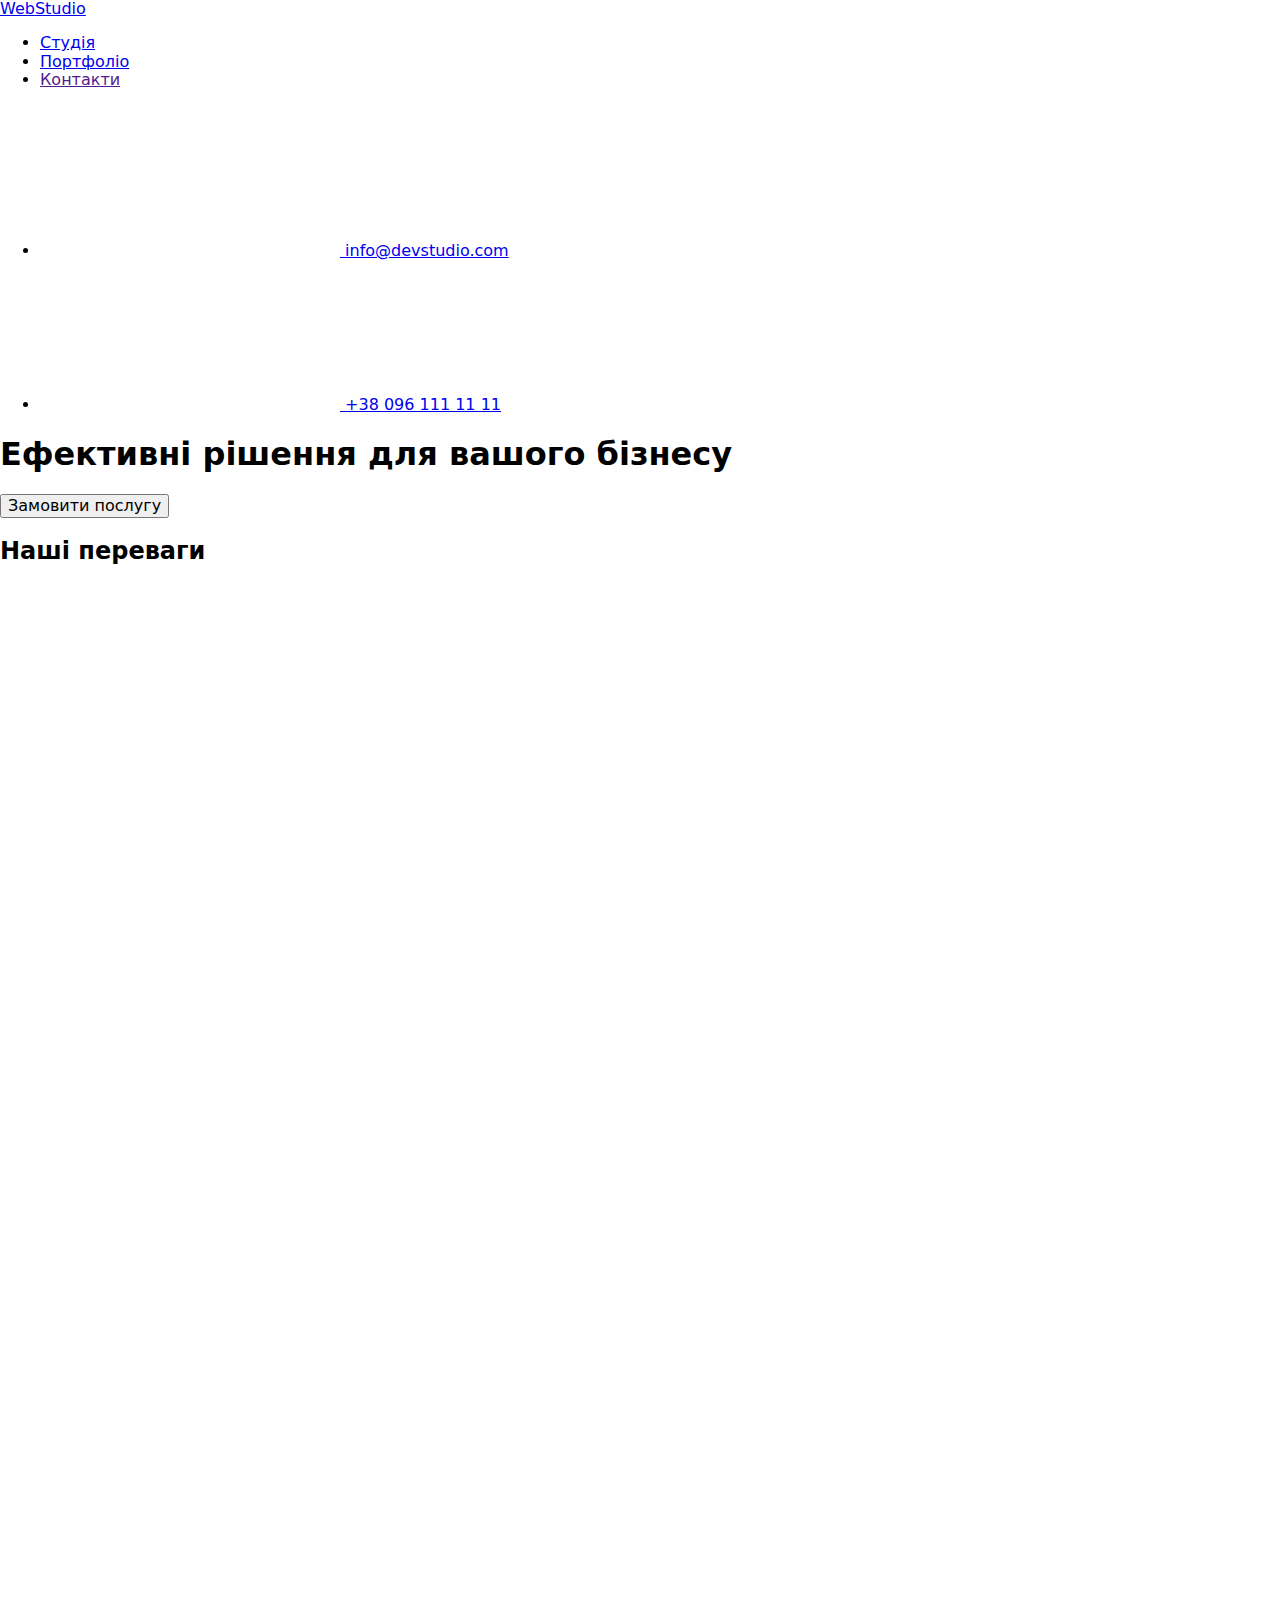
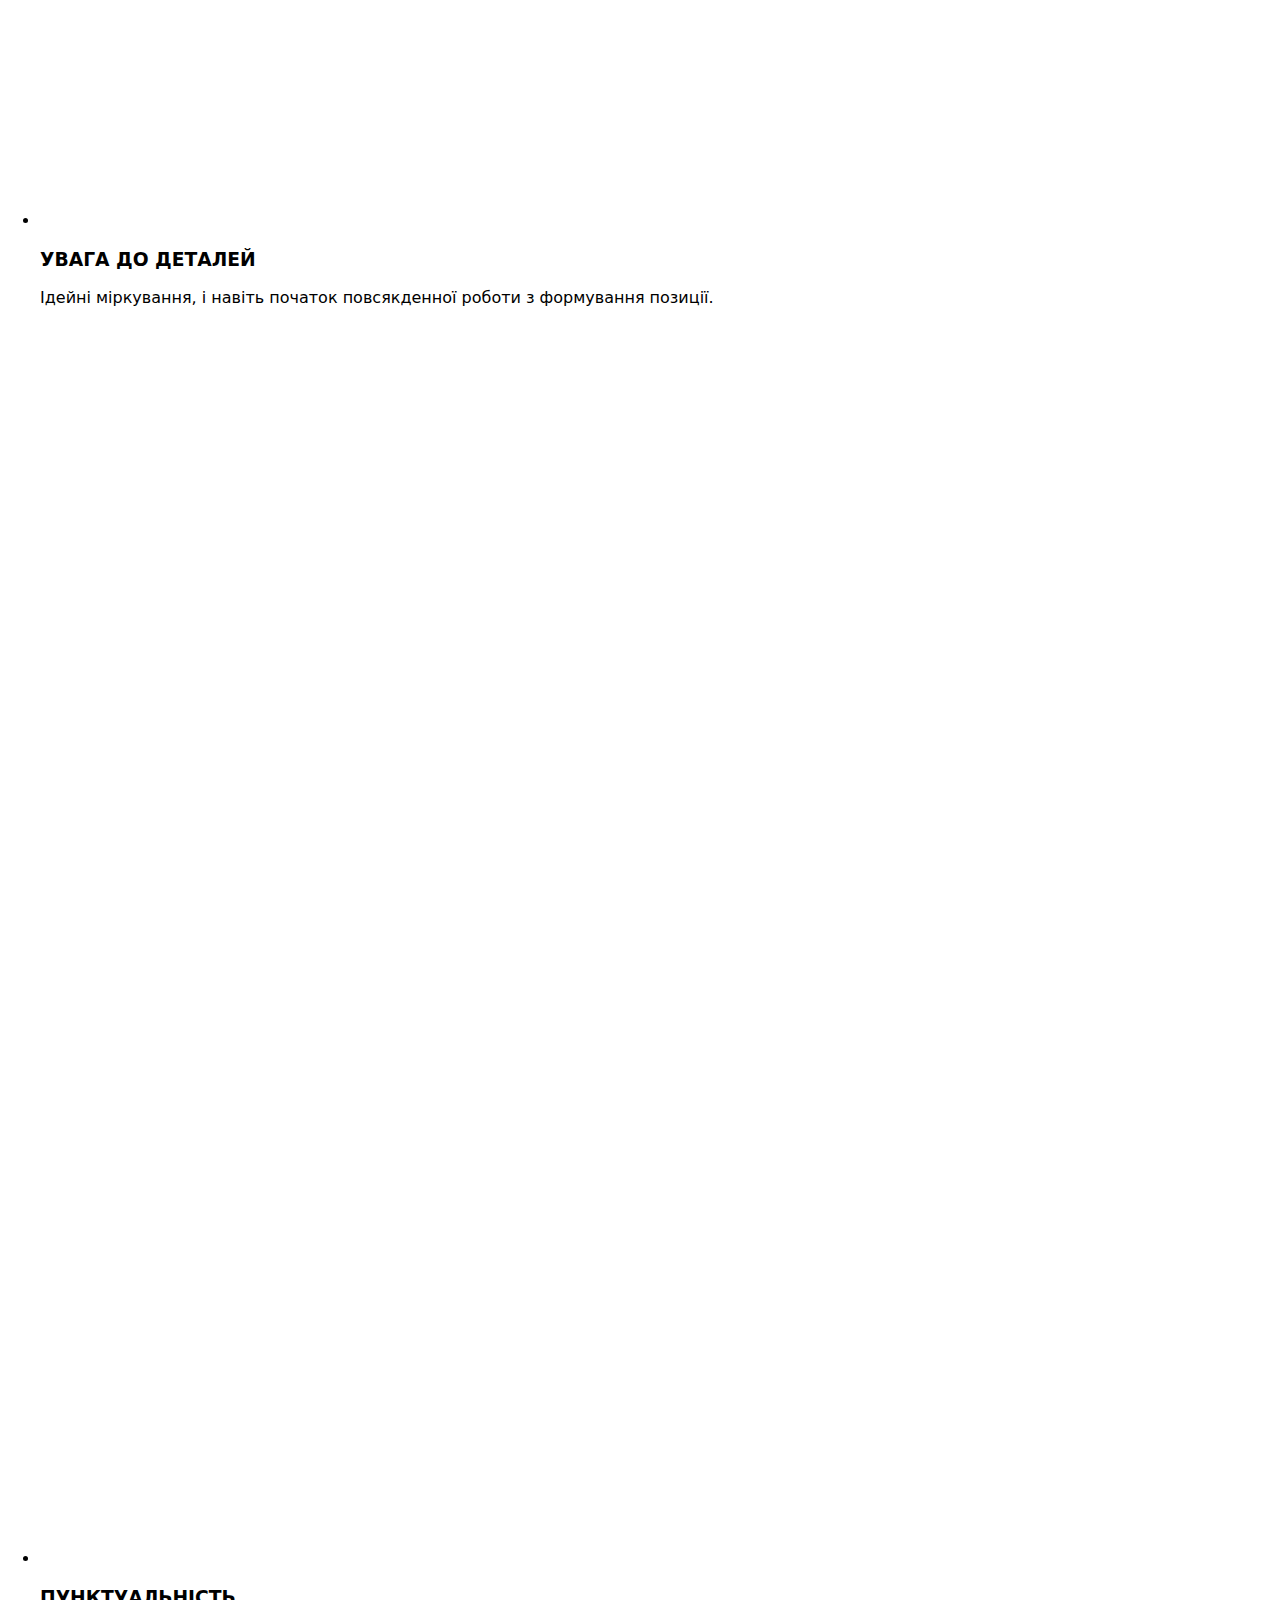
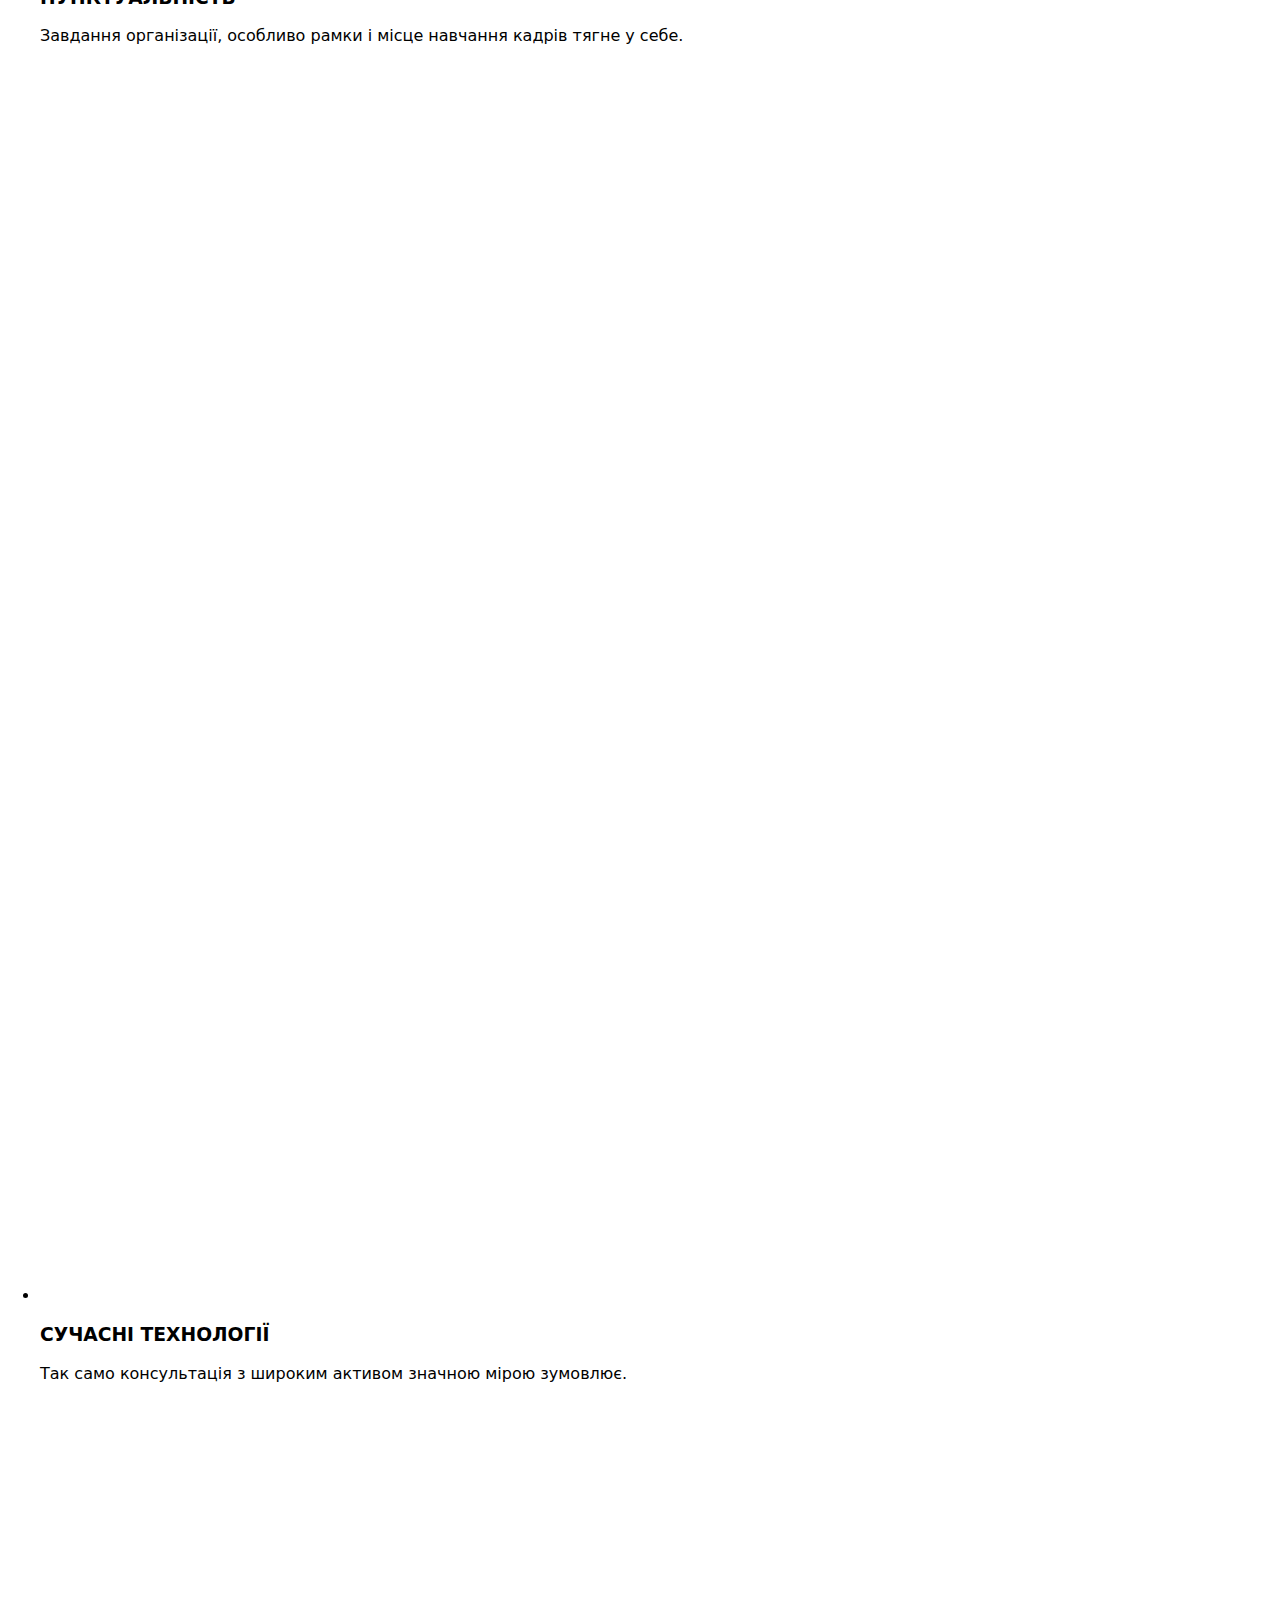
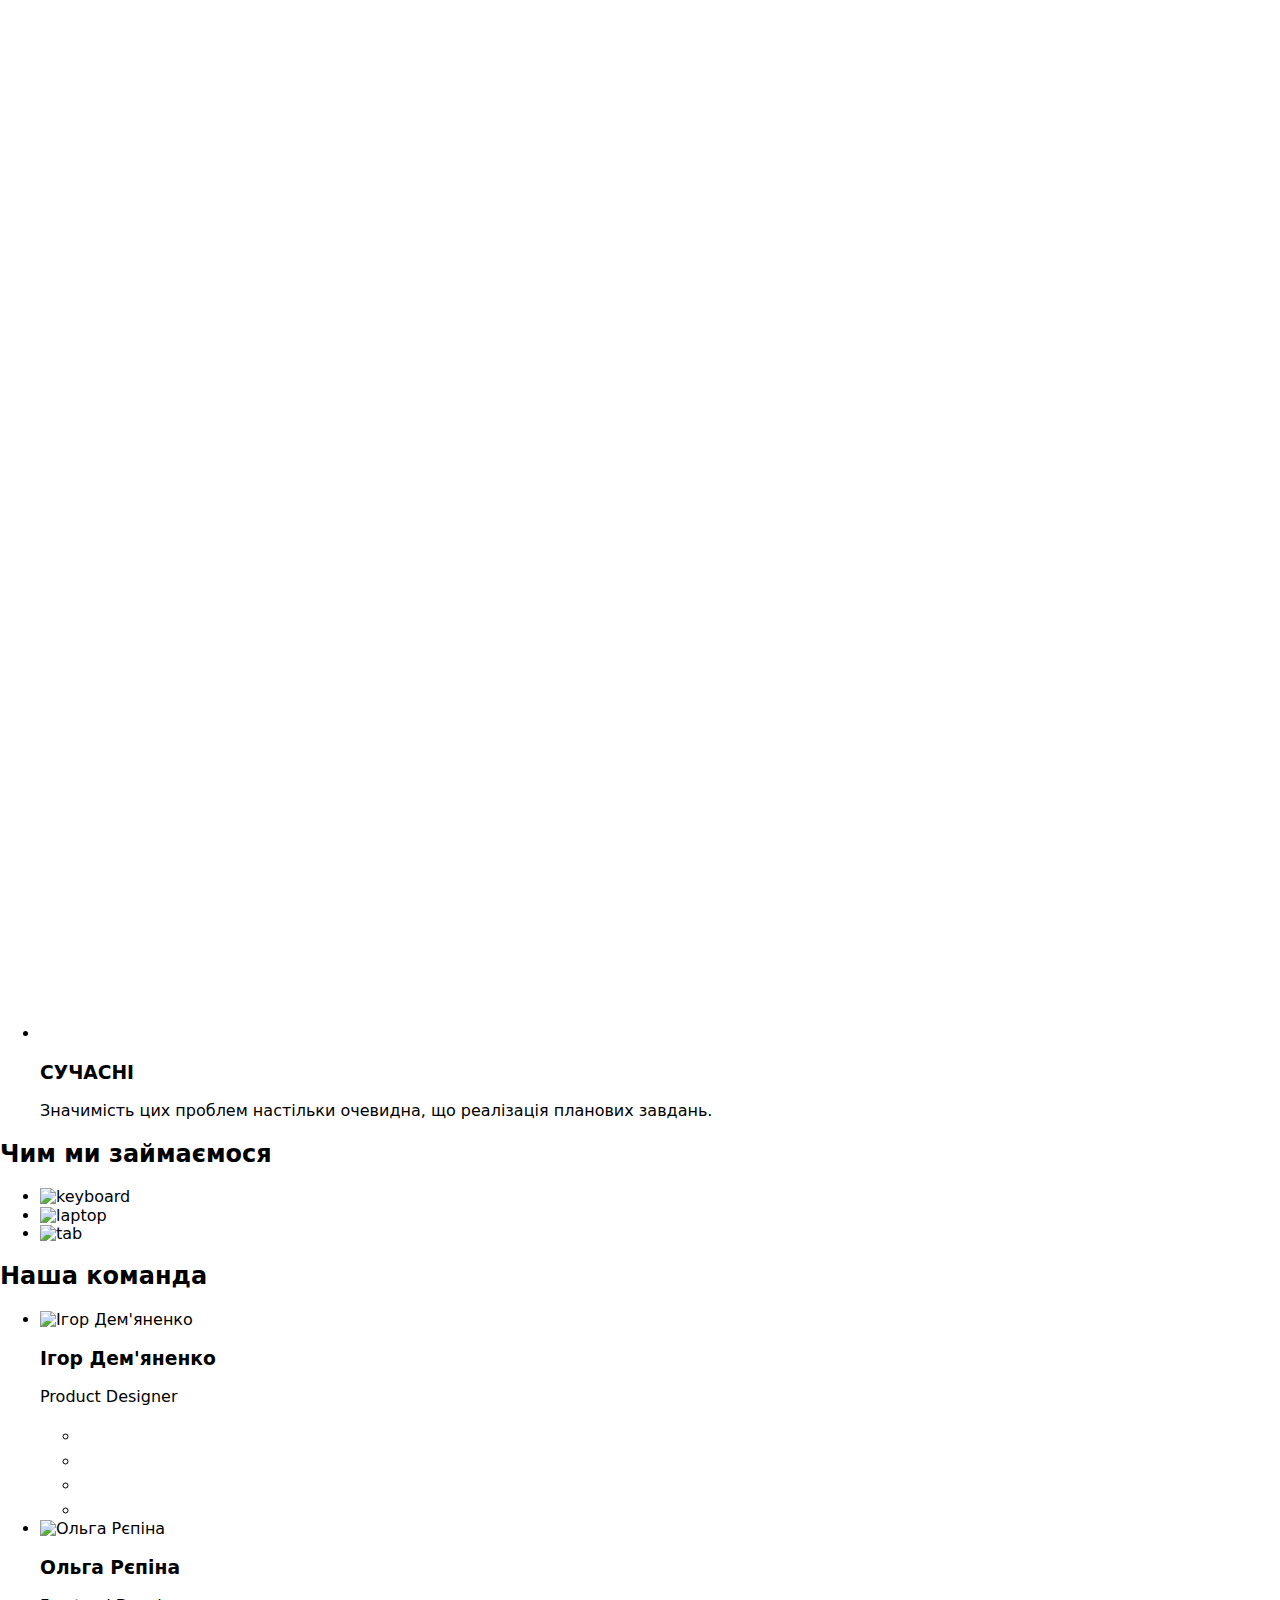
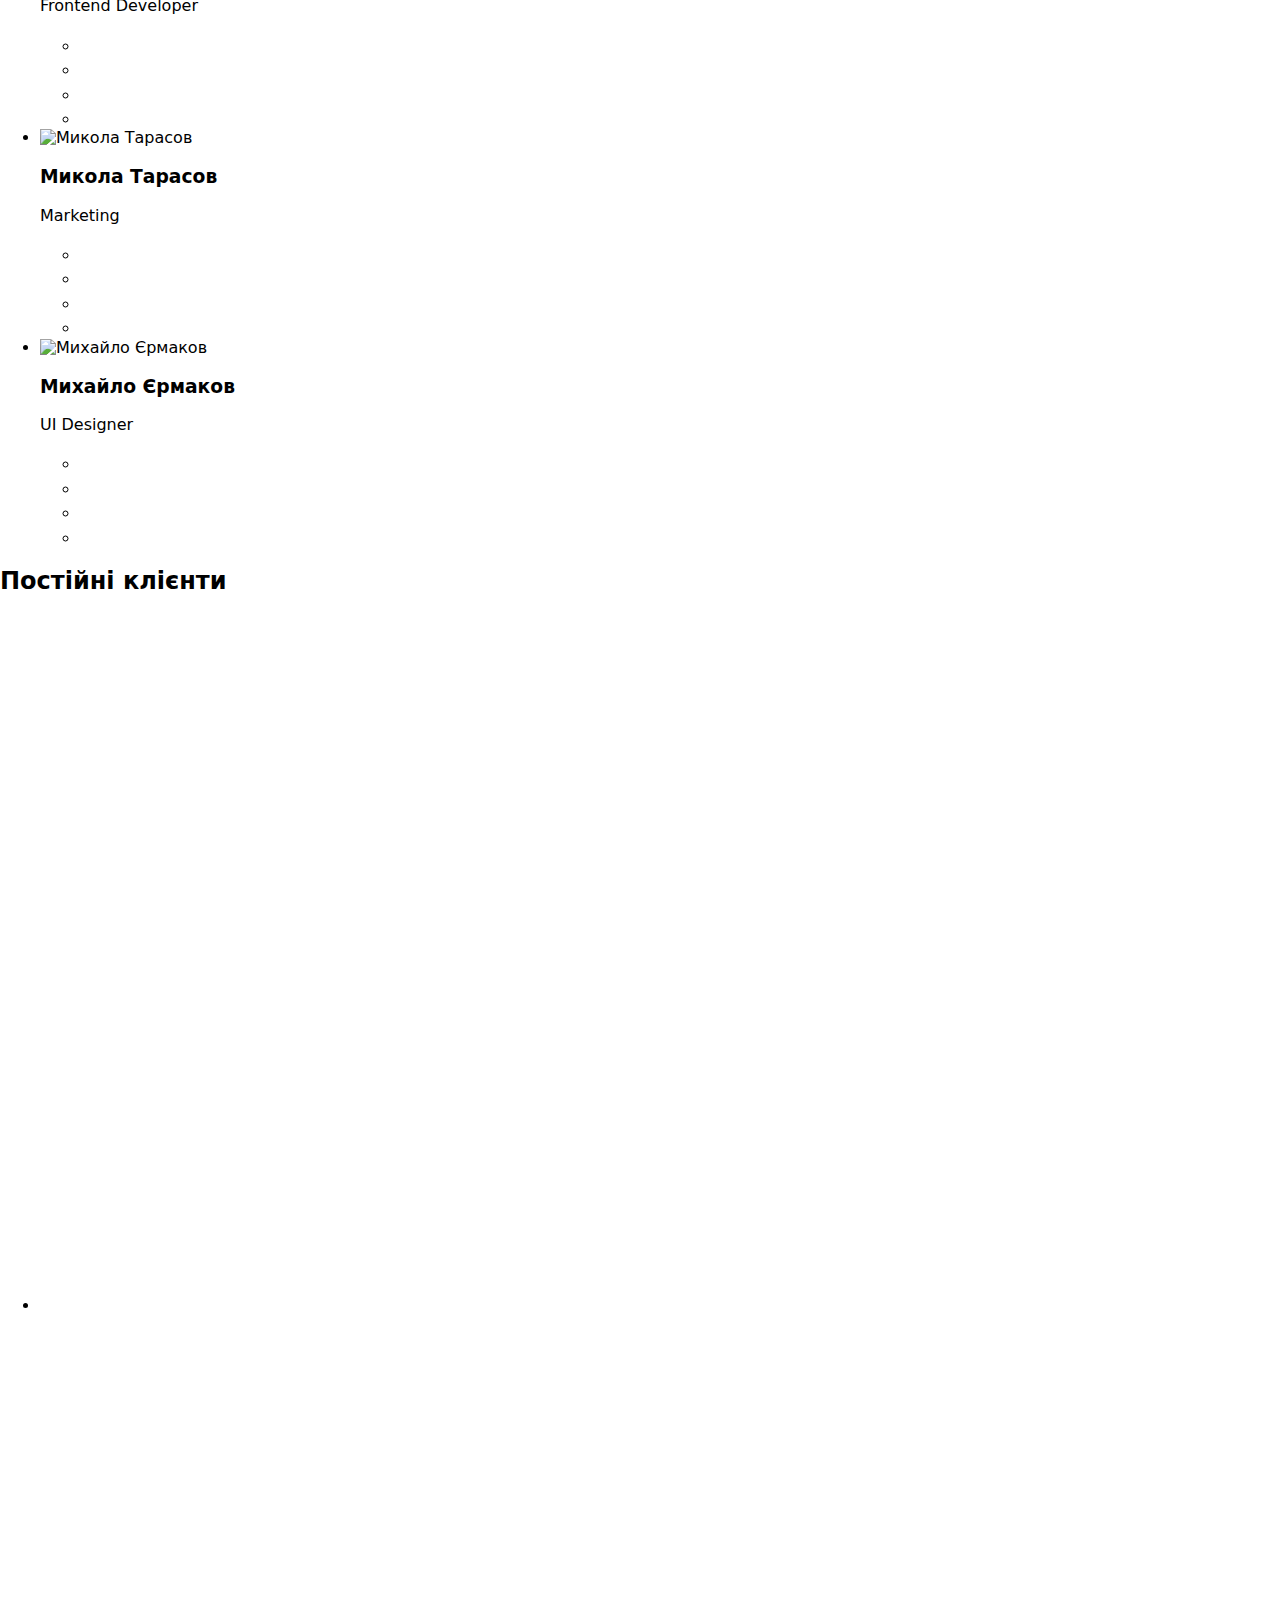
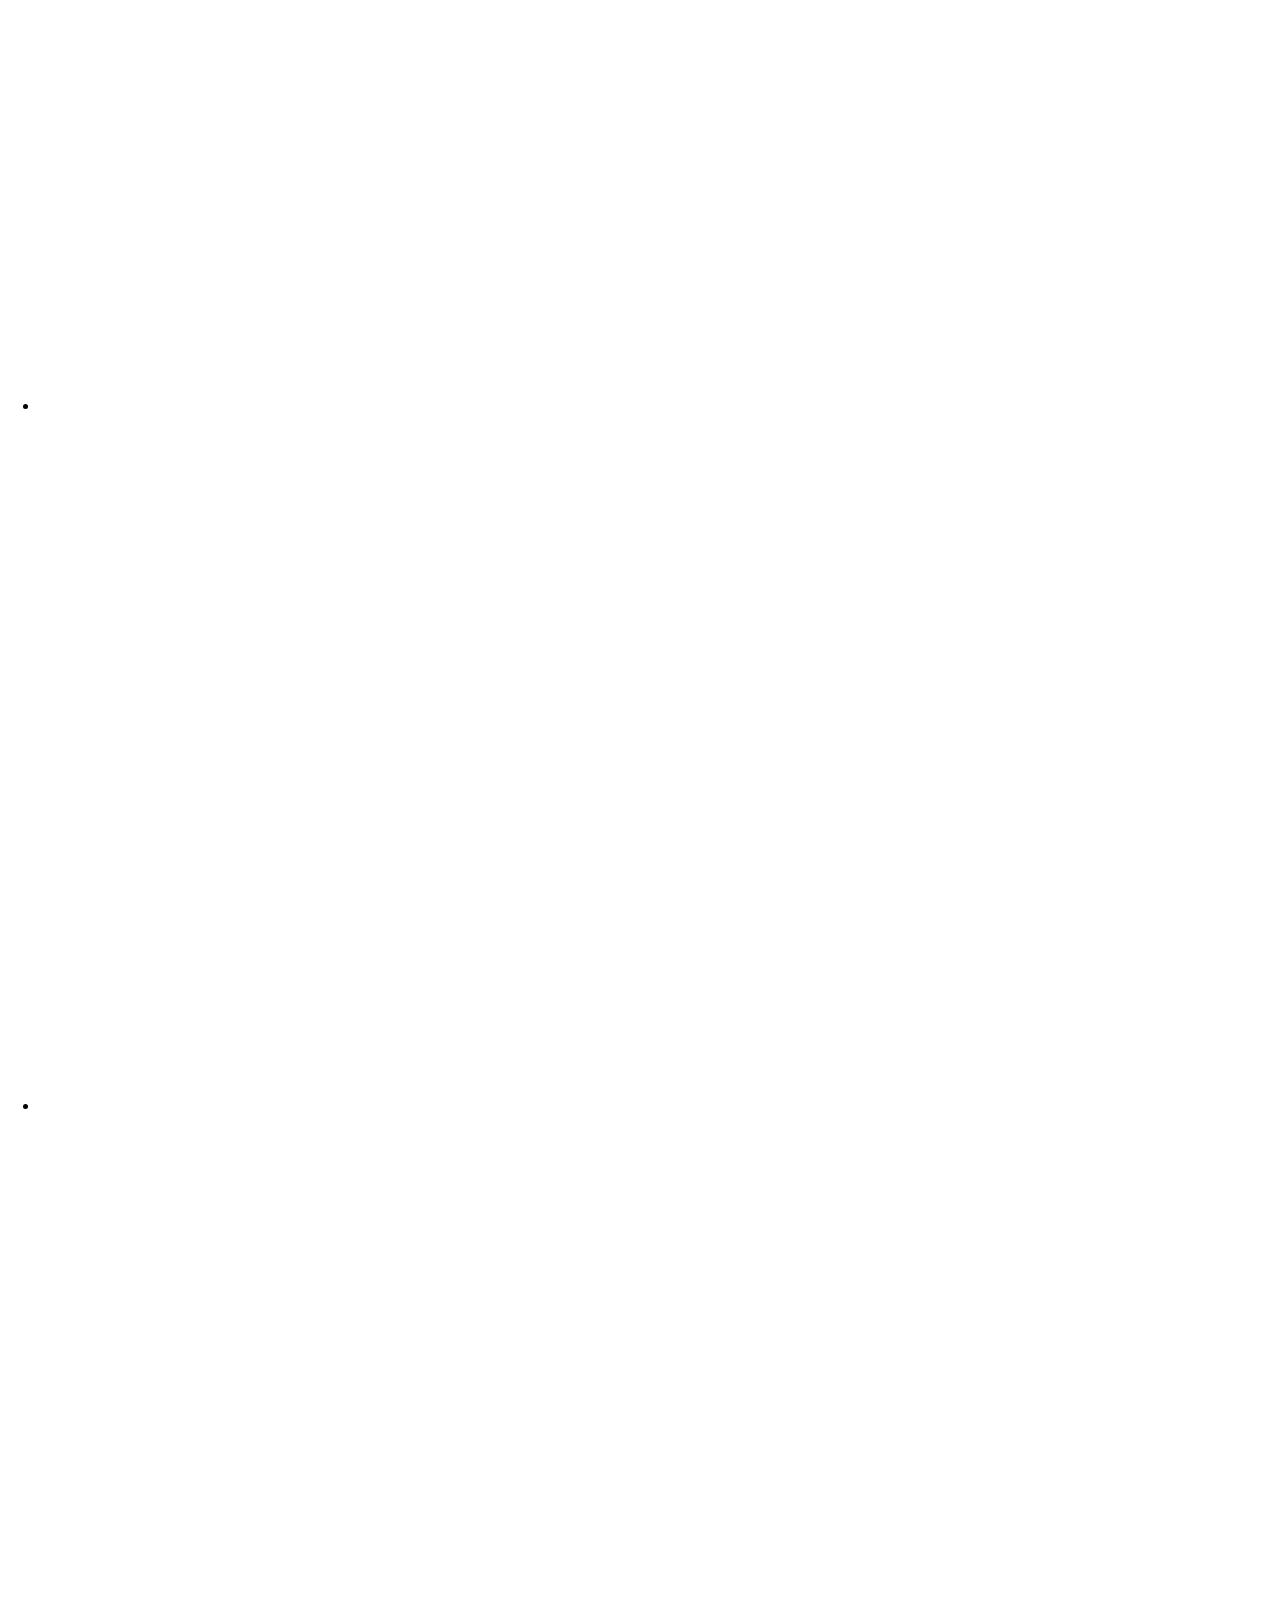
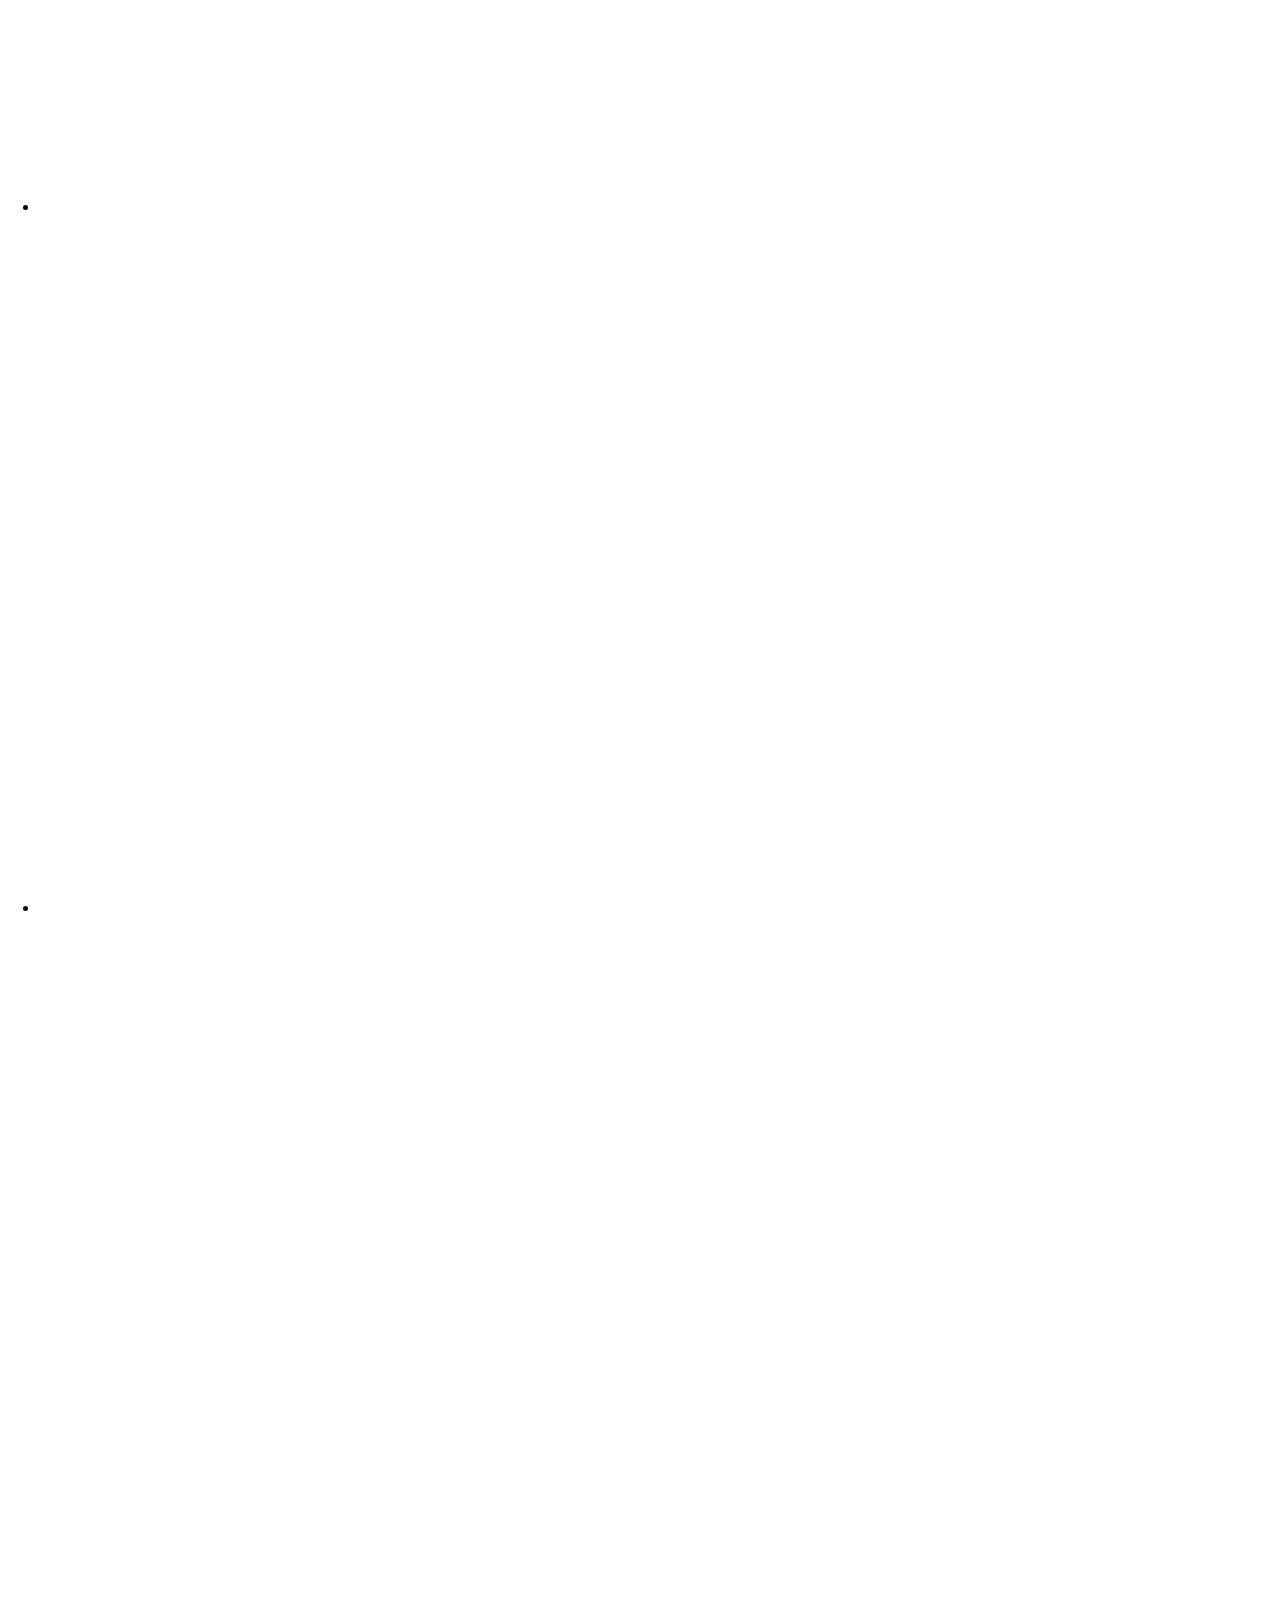
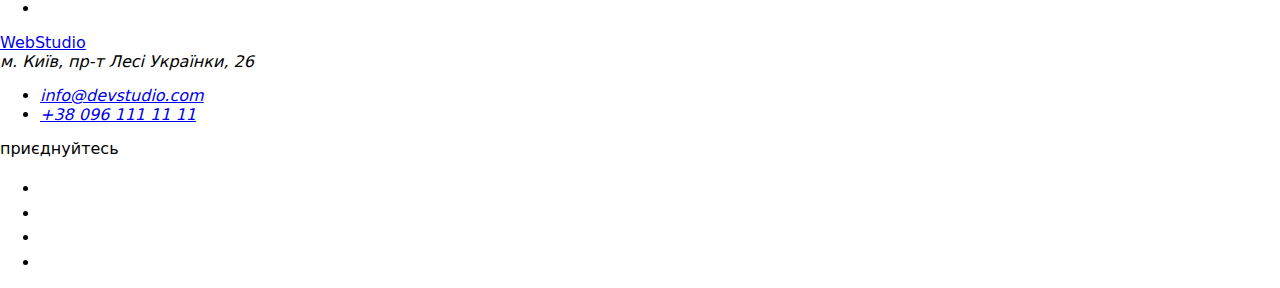
==== index.html @ 7177dbaf "Update index.html" ====
<!DOCTYPE html>
<html lang="uk">
    <head>
        <meta charset="UTF-8">
        <meta http-equiv="X-UA-Compatible" content="IE=edge">
        <meta name="viewport" content="width=device-width, initial-scale=1.0">
        <title>Webstudio</title>
        <link rel="stylesheet" href="https://cdnjs.cloudflare.com/ajax/libs/modern-normalize/1.1.0/modern-normalize.min.css">
        <link rel="stylesheet" href="./css/styles.css">
        
        <link rel="preconnect" href="https://fonts.googleapis.com">
        <link rel="preconnect" href="https://fonts.gstatic.com" crossorigin>
        <link href="https://fonts.googleapis.com/css2?family=Raleway:wght@700&family=Roboto:wght@400;500;700;900&display=swap"
        rel="stylesheet">

        
    <body>

        <!-- Header -->
        <header class="header">
            <div class="container header">
                <a class="logo" href="/" lang="en">
                    Web<span class="word-studio">Studio</span>
                </a>
                <nav class="navigation">
                    <ul class="site-nav list">
                        <li class="item"> <a href="./index.html" class="link current">Студія</a></li>
                        <li class="item"> <a href="./portfolio.html" class="link">Портфоліо</a></li>
                        <li class="item"> <a href="" class="link">Контакти</a></li>
                    </ul>
                </nav>
        
                    <ul class="contacts list">
                    <li class="item">
                        <a href="mailto:info@devstudio.com" class="link">
                            <svg class="icon-envelope">
                                <use href="./images/sprite-social.svg#icon-envelope"></use>
                            </svg>
                            info@devstudio.com</a></li>
                    <li class="item ">
                        <a href="tel:+380961111111" class="link">
                            <svg class="icon-smartphone">
                                <use href="./images/sprite-social.svg#icon-smartphone"></use>
                            </svg>
                            +38 096 111 11 11
                        </a>
                    </li>
                    </ul>
            </div>
        </header>
        <main>
            <!-- Hero section -->
            
            <section class="section-hero">
                <div class="container">
                    <h1 class="hero-title">Ефективні рішення для вашого бізнесу</h1>
                    <button type="button">Замовити послугу</button>
                </div>
            </section>

            <!-- Section benefits-->

            <section class="section benefits">
                <div class="container">
                    <h2 class="visually-hidden">Наші переваги</h2>
                        <ul class="benefits list ">
                            <li class="item">
                                <div class="icon-benefits">
                            <svg class="icon-size" viewBox="0 0 32 32"> 
                                <use href="./images/sprite.svg#icon-antenna"></use>
                            </svg>
                                </div>
                                    
                                <h3 class="title">УВАГА ДО ДЕТАЛЕЙ</h3>
                                <p class="text">Ідейні міркування, і навіть початок повсякденної роботи з формування позиції.</p>
                            </li>
                            <li class="item">
                                <div class="icon-benefits">
                                    <svg class="icon-size" viewBox="0 0 32 32">
                                        <use href="./images/sprite.svg#icon-clock"></use>
                                    </svg>
                                </div>
                                <h3 class="title">ПУНКТУАЛЬНІСТЬ</h3>
                                <p class="text">Завдання організації, особливо рамки і місце навчання кадрів тягне у себе.</p>
                            </li>
                            <li class="item">
                                <div class="icon-benefits">
                                    <svg class="icon-size" viewBox="0 0 32 32">
                                        <use href="./images/sprite.svg#icon-diagram"></use>
                                    </svg>
                                </div>
                                <h3 class="title">СУЧАСНІ ТЕХНОЛОГІЇ</h3>
                                <p class="text">Так само консультація з широким активом значною мірою зумовлює.</p>
                            </li>
                            <li class="item">
                                <div class="icon-benefits">
                                    <svg class="icon-size" viewBox="0 0 32 32">
                                        <use href="./images/sprite.svg#icon-astronaut"></use>
                                    </svg>
                                </div>
                                <h3 class="title">СУЧАСНІ</h3>
                                <p class="text">Значимість цих проблем настільки очевидна, що реалізація планових завдань.</p>
                            </li>
                        </ul>
                </div>
            </section>

            <!-- Section our work -->

            <section class="section work">
                <div class="container"> 
                    <h2 class="section-title">Чим ми займаємося</h2>
                        <ul class="work list">
                            <li class="item"> <img class="photo" src="./images/device1.jpg" alt="keyboard" width="370"></li>
                            <li class="item"> <img class="photo" src="./images/device2.jpg" alt="laptop" width="370"></li>
                            <li class="item"> <img class="photo" src="./images/device3.jpg" alt="tab" width="370"></li>
                        </ul>
                </div>
            </section>

            <!-- Our command -->

            <section class="section-command">
                <div class="container">
                    <h2 class="section-title">Наша команда</h2>
                    <ul class="command list">
                        <li class="item"> 
                            <img class="command-photo" src="./images/photo1.jpg" alt="Ігор Дем'яненко" width="270">
                        <div class="name">
                            <h3 class="command-name">Ігор Дем'яненко</h3>
                            <p lang="en" class="specialty"> Product Designer</p>
                                <ul class="social-item">
                                    <li class="social-link"> 
                                        <a href="" class="social-link">
                                            <svg class="social" viewBox="0 0 32 32" width="20">
                                                <use href="./images/sprite-social.svg#icon-instagram">
                                                </use>
                                            </svg>
                                        </a>
                                    </li>
                                    <li class="social-link">
                                        <a href="" class="social-link">
                                            <svg class="social" viewBox="0 0 32 32 "width="20">
                                                <use href="./images/sprite-social.svg#icon-twitter">
                                                </use>
                                            </svg>
                                        </a>
                                        </li>
                                    <li class="social-link">
                                        <a href="" class="social-link">
                                            <svg class="social" viewBox="0 0 32 32" width="20">
                                                <use href="./images/sprite-social.svg#icon-facebook">
                                                </use>
                                            </svg>
                                        </a>
                                    </li>
                                    <li class="social-link">
                                        <a href="" class="social-link">
                                            <svg class="social" viewBox="0 0 32 32" width="20">
                                                <use href="./images/sprite-social.svg#icon-linkedin">
                                                </use>
                                            </svg>
                                        </a>
                                    </li>
                                </ul>
                        </div>
                        </li>
                        <li class="item"> 
                            <img class="command-photo" src="./images/photo2.jpg" alt="Ольга Рєпіна" width="270">
                        <div class="name">
                            <h3 class="command-name">Ольга Рєпіна</h3>
                            <p lang="en" class="specialty">Frontend Developer</p>
                            <ul class="social-item">
                                <li class="social-link">
                                    <a href="" class="social-link">
                                        <svg class="social" viewBox="0 0 32 32" width="20">
                                            <use href="./images/sprite-social.svg#icon-instagram">
                                            </use>
                                        </svg>
                                    </a>
                                </li>
                                <li class="social-link">
                                    <a href="" class="social-link">
                                        <svg class="social" viewBox="0 0 32 32" width="20">
                                            <use href="./images/sprite-social.svg#icon-twitter">
                                            </use>
                                        </svg>
                                    </a>
                                </li>
                                <li class="social-link">
                                    <a href="" class="social-link">
                                        <svg class="social" viewBox="0 0 32 32" width="20">
                                            <use href="./images/sprite-social.svg#icon-facebook">
                                            </use>
                                        </svg>
                                    </a>
                                </li>
                                <li class="social-link">
                                    <a href="" class="social-link">
                                        <svg class="social" viewBox="0 0 32 32" width="20">
                                            <use href="./images/sprite-social.svg#icon-linkedin">
                                            </use>
                                        </svg>
                                    </a>
                                </li>
                            </ul>
                        </div>
                        </li>
                        <li class="item"> 
                            <img class="command-photo" src="./images/photo3.jpg" alt="Микола Тарасов" width="270">
                        <div class="name">
                            <h3 class="command-name">Микола Тарасов</h3>
                            <p lang="en" class="specialty">Marketing</p>
                            <ul class="social-item">
                                <li class="social-link">
                                    <a href="" class="social-link">
                                        <svg class="social" viewBox="0 0 32 32" width="20">
                                            <use href="./images/sprite-social.svg#icon-instagram">
                                            </use>
                                        </svg>
                                    </a>
                                </li>
                                <li class="social-link">
                                    <a href="" class="social-link">
                                        <svg class="social" viewBox="0 0 32 32" width="20">
                                            <use href="./images/sprite-social.svg#icon-twitter">
                                            </use>
                                        </svg>
                                    </a>
                                </li>
                                <li class="social-link">
                                    <a href="" class="social-link">
                                        <svg class="social" viewBox="0 0 32 32" width="20">
                                            <use href="./images/sprite-social.svg#icon-facebook">
                                            </use>
                                        </svg>
                                    </a>
                                </li>
                                <li class="social-link">
                                    <a href="" class="social-link">
                                        <svg class="social" viewBox="0 0 32 32" width="20">
                                            <use href="./images/sprite-social.svg#icon-linkedin">
                                            </use>
                                        </svg>
                                    </a>
                                </li>
                            </ul>
                        </div>
                        </li>
                        <li class="item"> 
                            <img class="command-photo" src="./images/photo4.jpg" alt="Михайло Єрмаков" width="270">
                        <div class="name">
                            <h3 class="command-name">Михайло Єрмаков</h3>
                            <p lang="en" class="specialty">UI Designer</p>
                            <ul class="social-item">
                                <li class="social-link">
                                    <a href="" class="social-link">
                                        <svg class="social" viewBox="0 0 32 32" width="20">
                                            <use href="./images/sprite-social.svg#icon-instagram">
                                            </use>
                                        </svg>
                                    </a>
                                </li>
                                <li class="social-link">
                                    <a href="" class="social-link">
                                        <svg class="social" viewBox="0 0 32 32" width="20">
                                            <use href="./images/sprite-social.svg#icon-twitter">
                                            </use>
                                        </svg>
                                    </a>
                                </li>
                                <li class="social-link">
                                    <a href="" class="social-link">
                                        <svg class="social" viewBox="0 0 32 32" width="20">
                                            <use href="./images/sprite-social.svg#icon-facebook">
                                            </use>
                                        </svg>
                                    </a>
                                </li>
                                <li class="social-link">
                                    <a href="" class="social-link">
                                        <svg class="social" viewBox="0 0 32 32" width="20">
                                            <use href="./images/sprite-social.svg#icon-linkedin">
                                            </use>
                                        </svg>
                                    </a>
                                </li>
                            </ul>
                        </div>
                        </li>
                    </ul>
                </div>
            </section>

            <!-- Our clients -->

            <section class="section clients">
                <div class="container">
                    <h2 class="section-title"> Постійні клієнти </h2>
                    <ul class="clients list">
                        <li class="client-link">
                            <a href="" class="client">
                                <svg viewBox="0 0 57 32" class="client-item">
                                    <use href="./images/sprite.svg#icon-Logo-6"></use>
                                </svg>
                            </a>
                        </li>
                        <li class="client-link">
                            <a href="" class="client">
                                <svg viewBox="0 0 57 32" class="client-item">
                                    <use href="./images/sprite.svg#icon-Logo-1"></use>
                                </svg>
                            </a>
                        </li>
                        <li class="client-link">
                            <a href="" class="client">
                                <svg viewBox="0 0 57 32" class="client-item">
                                    <use href="./images/sprite.svg#icon-Logo-2"></use>
                                </svg>
                            </a>
                        </li>
                        <li class="client-link">
                            <a href="" class="client">
                                <svg viewBox="0 0 57 32" class="client-item">
                                    <use href="./images/sprite.svg#icon-Logo-3"></use>
                                </svg>
                            </a>
                        </li>
                        <li class="client-link">
                            <a href="" class="client">
                                <svg viewBox="0 0 57 32" class="client-item">
                                    <use href="./images/sprite.svg#icon-Logo-4"></use>
                                </svg>
                            </a>
                        </li>
                        <li class="client-link">
                            <a href="" class="client">
                                <svg viewBox="0 0 57 32" class="client-item">
                                    <use href="./images/sprite.svg#icon-Logo-5"></use>
                                </svg>
                            </a>
                        </li>
                    </ul>
                </div>
            </section>

        </main>

        <!-- Footer -->
        <footer class="footer">
            <div class="container footer">
                <div class="addres-footer">
                    <a class="logo" href="/" lang="en">
                    Web<span class="word-studio-footer">Studio</span>
                    </a>
            
                <address>
                    м. Київ, пр-т Лесі Українки, 26
                    <ul class="contacts-footer list">
                        <li><a href="mailto:info@devstudio.com">info@devstudio.com</a></li>
                        <li class="tel"><a href="tel:+380961111111">+38 096 111 11 11</a></li>
                    </ul>
                </address>
                </div>
                
                <div class="footer-social">
                    <p class="join">приєднуйтесь</p>
                    <ul class="list social">
                        <li class="btn-icon">
                            <a href="" class="social-link">
                                <svg class="social-footer" viewBox="0 0 32 32" width="20">
                                    <use href="./images/sprite-social.svg#icon-instagram">
                                    </use>
                                </svg>
                            </a>
                        </li>
                        <li class="btn-icon">
                            <a href="" class="social-link">
                                <svg class="social-footer" viewBox="0 0 32 32" width="20">
                                    <use href="./images/sprite-social.svg#icon-twitter">
                                    </use>
                                </svg>
                            </a>
                        </li>
                        <li class="btn-icon">
                            <a href="" class="social-link">
                                <svg class="social-footer" viewBox="0 0 32 32" width="20">
                                    <use href="./images/sprite-social.svg#icon-facebook">
                                    </use>
                                </svg>
                            </a>
                        </li>
                        <li class="btn-icon">
                            <a href="" class="social-link">
                                <svg class="social-footer" viewBox="0 0 32 32" width="20">
                                    <use href="./images/sprite-social.svg#icon-linkedin">
                                    </use>
                                </svg>
                            </a>
                        </li>
                    </ul>
                </div>
            </div>
        </footer>
    </body>
</html>
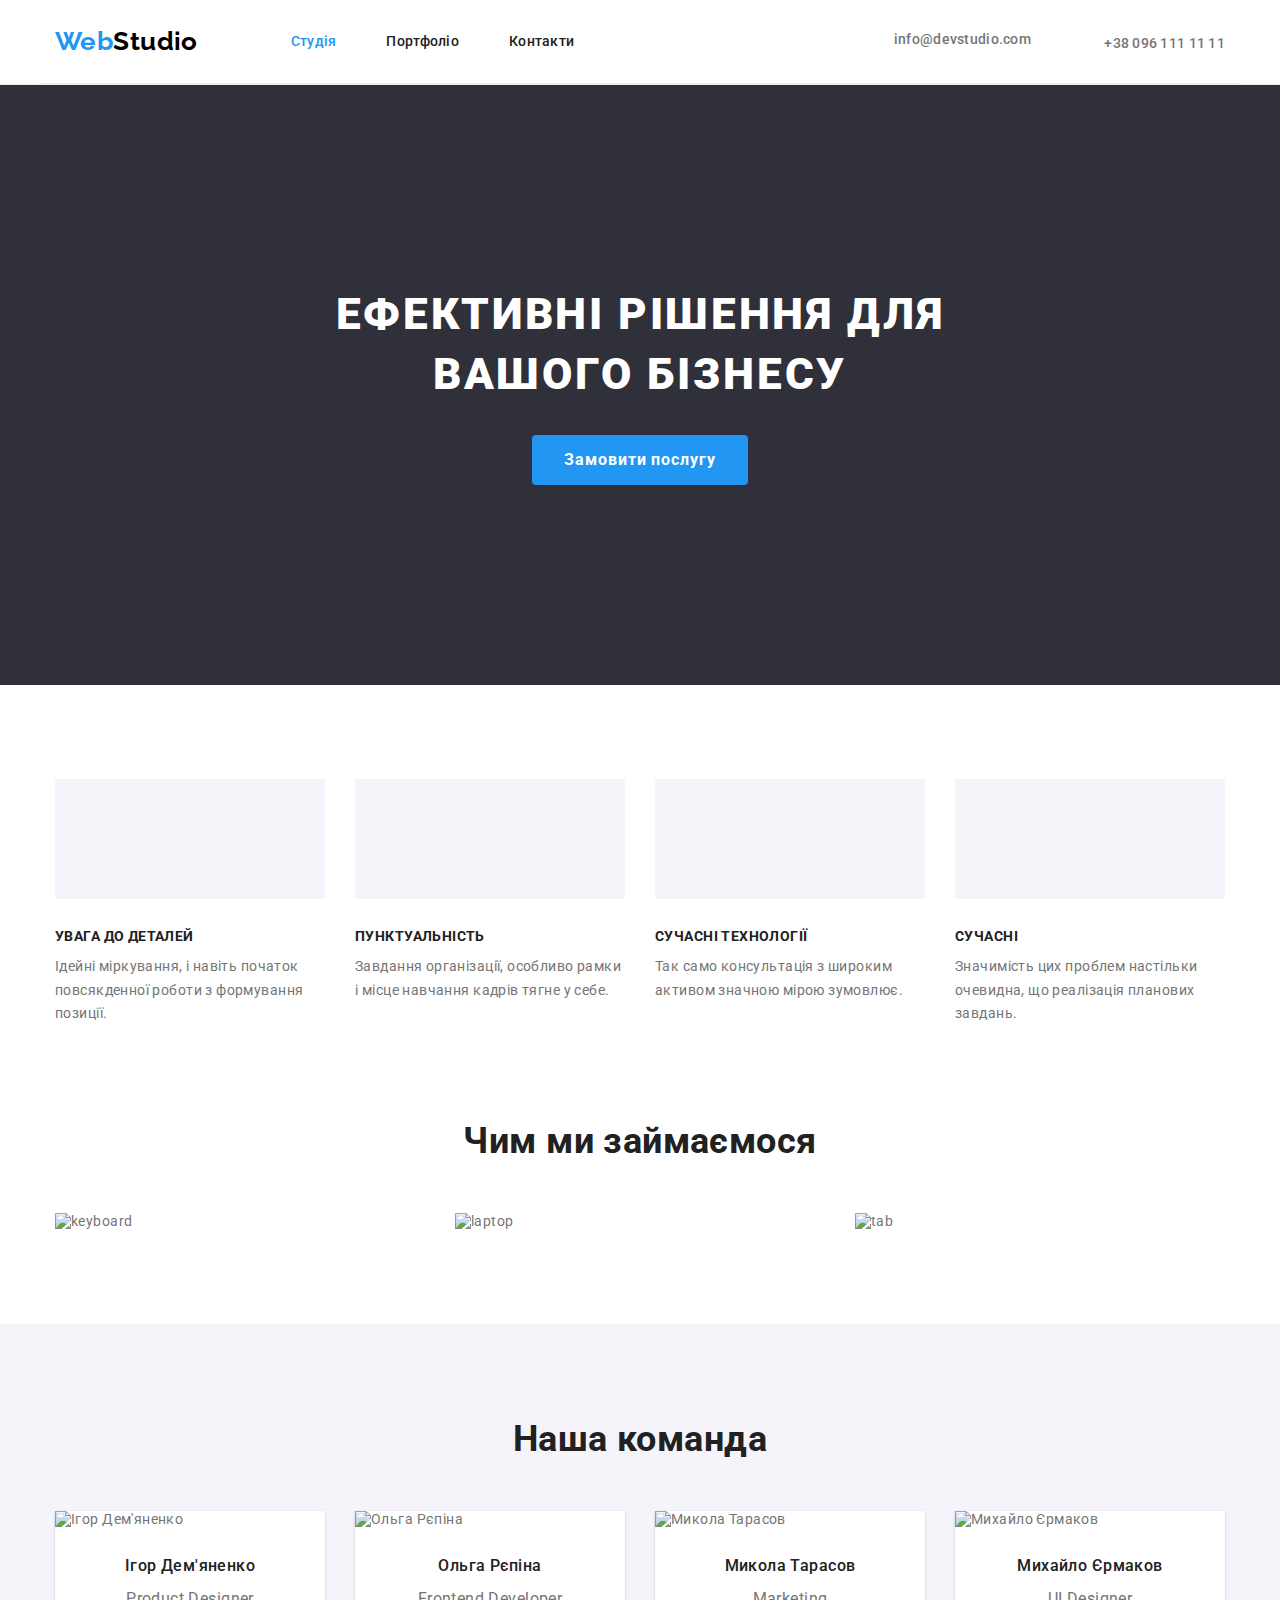
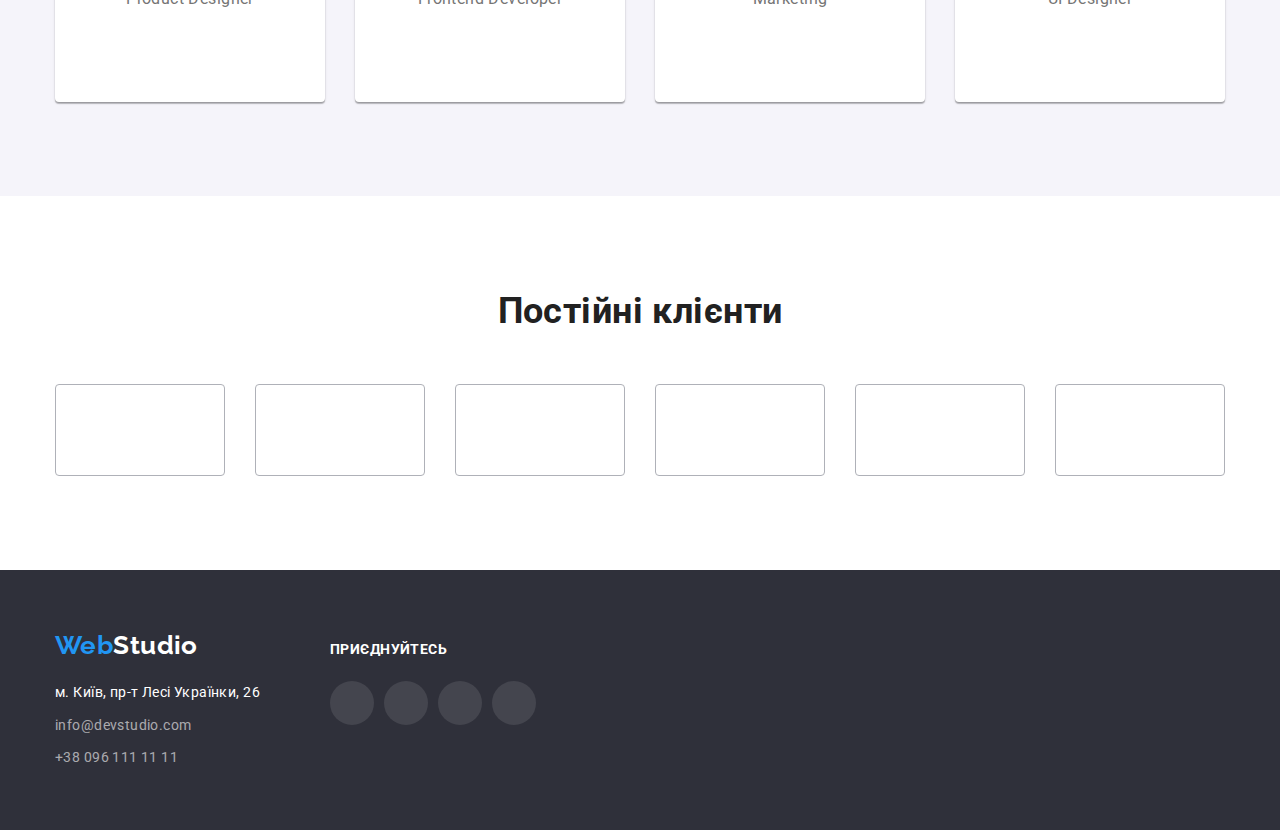
==== commit d6d03782: "changed" ====
--- a/index.html
+++ b/index.html
@@ -33,13 +33,13 @@
                     <ul class="contacts list">
                     <li class="item">
                         <a href="mailto:info@devstudio.com" class="link">
-                            <svg class="icon-envelope">
+                            <svg viewBox="0 0 43 32" width="16" height="12" class="icon-envelope">
                                 <use href="./images/sprite-social.svg#icon-envelope"></use>
                             </svg>
                             info@devstudio.com</a></li>
                     <li class="item ">
                         <a href="tel:+380961111111" class="link">
-                            <svg class="icon-smartphone">
+                            <svg  viewBox="0 0 20 32" width="10" height="16" class="icon-smartphone">
                                 <use href="./images/sprite-social.svg#icon-smartphone"></use>
                             </svg>
                             +38 096 111 11 11
@@ -130,33 +130,33 @@
                             <h3 class="command-name">Ігор Дем'яненко</h3>
                             <p lang="en" class="specialty"> Product Designer</p>
                                 <ul class="social-item">
-                                    <li class="social-link"> 
+                                    <li class="social list"> 
                                         <a href="" class="social-link">
-                                            <svg class="social" viewBox="0 0 32 32" width="20">
+                                            <svg class="social" viewBox="0 0 32 32" width="20" height="20">
                                                 <use href="./images/sprite-social.svg#icon-instagram">
                                                 </use>
                                             </svg>
                                         </a>
                                     </li>
-                                    <li class="social-link">
+                                    <li class="social list">
                                         <a href="" class="social-link">
-                                            <svg class="social" viewBox="0 0 32 32 "width="20">
+                                            <svg class="social" viewBox="0 0 32 32 "width="20" height="20">
                                                 <use href="./images/sprite-social.svg#icon-twitter">
                                                 </use>
                                             </svg>
                                         </a>
                                         </li>
-                                    <li class="social-link">
+                                    <li class="social list">
                                         <a href="" class="social-link">
-                                            <svg class="social" viewBox="0 0 32 32" width="20">
+                                            <svg class="social" viewBox="0 0 32 32" width="20" height="20">
                                                 <use href="./images/sprite-social.svg#icon-facebook">
                                                 </use>
                                             </svg>
                                         </a>
                                     </li>
-                                    <li class="social-link">
+                                    <li class="social list">
                                         <a href="" class="social-link">
-                                            <svg class="social" viewBox="0 0 32 32" width="20">
+                                            <svg class="social" viewBox="0 0 32 32" width="20" height="20">
                                                 <use href="./images/sprite-social.svg#icon-linkedin">
                                                 </use>
                                             </svg>
@@ -171,33 +171,33 @@
                             <h3 class="command-name">Ольга Рєпіна</h3>
                             <p lang="en" class="specialty">Frontend Developer</p>
                             <ul class="social-item">
-                                <li class="social-link">
-                                    <a href="" class="social-link">
-                                        <svg class="social" viewBox="0 0 32 32" width="20">
+                                <li class="social list">
+                                    <a href="" class="social-link">
+                                        <svg class="social" viewBox="0 0 32 32" width="20" height="20">
                                             <use href="./images/sprite-social.svg#icon-instagram">
                                             </use>
                                         </svg>
                                     </a>
                                 </li>
-                                <li class="social-link">
-                                    <a href="" class="social-link">
-                                        <svg class="social" viewBox="0 0 32 32" width="20">
+                                <li class="social list">
+                                    <a href="" class="social-link">
+                                        <svg class="social" viewBox="0 0 32 32 " width="20" height="20">
                                             <use href="./images/sprite-social.svg#icon-twitter">
                                             </use>
                                         </svg>
                                     </a>
                                 </li>
-                                <li class="social-link">
-                                    <a href="" class="social-link">
-                                        <svg class="social" viewBox="0 0 32 32" width="20">
+                                <li class="social list">
+                                    <a href="" class="social-link">
+                                        <svg class="social" viewBox="0 0 32 32" width="20" height="20">
                                             <use href="./images/sprite-social.svg#icon-facebook">
                                             </use>
                                         </svg>
                                     </a>
                                 </li>
-                                <li class="social-link">
-                                    <a href="" class="social-link">
-                                        <svg class="social" viewBox="0 0 32 32" width="20">
+                                <li class="social list">
+                                    <a href="" class="social-link">
+                                        <svg class="social" viewBox="0 0 32 32" width="20" height="20">
                                             <use href="./images/sprite-social.svg#icon-linkedin">
                                             </use>
                                         </svg>
@@ -212,33 +212,33 @@
                             <h3 class="command-name">Микола Тарасов</h3>
                             <p lang="en" class="specialty">Marketing</p>
                             <ul class="social-item">
-                                <li class="social-link">
-                                    <a href="" class="social-link">
-                                        <svg class="social" viewBox="0 0 32 32" width="20">
+                                <li class="social list">
+                                    <a href="" class="social-link">
+                                        <svg class="social" viewBox="0 0 32 32" width="20" height="20">
                                             <use href="./images/sprite-social.svg#icon-instagram">
                                             </use>
                                         </svg>
                                     </a>
                                 </li>
-                                <li class="social-link">
-                                    <a href="" class="social-link">
-                                        <svg class="social" viewBox="0 0 32 32" width="20">
+                                <li class="social list">
+                                    <a href="" class="social-link">
+                                        <svg class="social" viewBox="0 0 32 32 " width="20" height="20">
                                             <use href="./images/sprite-social.svg#icon-twitter">
                                             </use>
                                         </svg>
                                     </a>
                                 </li>
-                                <li class="social-link">
-                                    <a href="" class="social-link">
-                                        <svg class="social" viewBox="0 0 32 32" width="20">
+                                <li class="social list">
+                                    <a href="" class="social-link">
+                                        <svg class="social" viewBox="0 0 32 32" width="20" height="20">
                                             <use href="./images/sprite-social.svg#icon-facebook">
                                             </use>
                                         </svg>
                                     </a>
                                 </li>
-                                <li class="social-link">
-                                    <a href="" class="social-link">
-                                        <svg class="social" viewBox="0 0 32 32" width="20">
+                                <li class="social list">
+                                    <a href="" class="social-link">
+                                        <svg class="social" viewBox="0 0 32 32" width="20" height="20">
                                             <use href="./images/sprite-social.svg#icon-linkedin">
                                             </use>
                                         </svg>
@@ -253,33 +253,33 @@
                             <h3 class="command-name">Михайло Єрмаков</h3>
                             <p lang="en" class="specialty">UI Designer</p>
                             <ul class="social-item">
-                                <li class="social-link">
-                                    <a href="" class="social-link">
-                                        <svg class="social" viewBox="0 0 32 32" width="20">
+                                <li class="social list">
+                                    <a href="" class="social-link">
+                                        <svg class="social" viewBox="0 0 32 32" width="20" height="20">
                                             <use href="./images/sprite-social.svg#icon-instagram">
                                             </use>
                                         </svg>
                                     </a>
                                 </li>
-                                <li class="social-link">
-                                    <a href="" class="social-link">
-                                        <svg class="social" viewBox="0 0 32 32" width="20">
+                                <li class="social list">
+                                    <a href="" class="social-link">
+                                        <svg class="social" viewBox="0 0 32 32 " width="20" height="20">
                                             <use href="./images/sprite-social.svg#icon-twitter">
                                             </use>
                                         </svg>
                                     </a>
                                 </li>
-                                <li class="social-link">
-                                    <a href="" class="social-link">
-                                        <svg class="social" viewBox="0 0 32 32" width="20">
+                                <li class="social list">
+                                    <a href="" class="social-link">
+                                        <svg class="social" viewBox="0 0 32 32" width="20" height="20">
                                             <use href="./images/sprite-social.svg#icon-facebook">
                                             </use>
                                         </svg>
                                     </a>
                                 </li>
-                                <li class="social-link">
-                                    <a href="" class="social-link">
-                                        <svg class="social" viewBox="0 0 32 32" width="20">
+                                <li class="social list">
+                                    <a href="" class="social-link">
+                                        <svg class="social" viewBox="0 0 32 32" width="20" height="20">
                                             <use href="./images/sprite-social.svg#icon-linkedin">
                                             </use>
                                         </svg>
@@ -347,7 +347,7 @@
         </main>
 
         <!-- Footer -->
-        <footer class="footer">
+        <footer class="">
             <div class="container footer">
                 <div class="addres-footer">
                     <a class="logo" href="/" lang="en">
--- a/css/styles.css
+++ b/css/styles.css
@@ -0,0 +1,578 @@
+:root {
+    --basik-text-color: #757575;
+    --title-color: #212121;
+    --background-color-secondary: #F5F4FA;
+    --color-white: #fff;
+}
+.a  {
+    padding: 0;
+    margin: 0;
+}
+
+.section {
+    padding-bottom: 94px;
+    padding-top: 94px;
+
+}
+.container {
+    width: 1200px;
+
+    margin: 0 auto;
+    padding-left: 15px;
+    padding-right: 15px;
+    
+}
+body {
+    background-color:#ffffff ;
+    font-family: Roboto, sans-serif;
+    font-weight: 400;
+    font-size: 14px;
+    letter-spacing: 0.03em; 
+    color: var(--basik-text-color);
+    
+}
+.list {
+    margin: 0;
+    padding: 0;
+    list-style: none;
+}
+.visually-hidden {
+position: absolute;
+    width: 1px;
+    height: 1px;
+    margin: -1px;
+    border: 0;
+    padding: 0;
+
+    white-space: nowrap;
+    clip-path: inset(100%);
+    clip: rect(0 0 0 0);
+    overflow: hidden;
+    clip: rect(0 0 0 0);
+    overflow: hidden;
+} 
+.logo {
+    font-family: Raleway, sans-serif;
+    font-weight: 700;
+    font-size: 26px;
+    line-height: 1.2;
+    color:#2196F3;
+}
+.word-studio {
+    color:#000000;
+}
+.word-studio-footer {
+    color:#ffffff;
+}
+
+/* Header */
+
+.header {
+    display: flex;
+    align-items: center;
+    justify-content: center;
+    border-bottom: 1px solid #ECECEC;
+    
+}
+
+.icon-envelope {
+    margin-right: 10px;
+    fill: currentColor;
+}
+.icon-smartphone {
+    margin-right: 10px;
+
+    fill: currentColor;
+}
+/* Site nav */
+
+a {
+    text-decoration: none;
+}
+.navigation {
+    margin-left: 93px; 
+}
+.site-nav {
+    display: flex;
+    
+}
+
+.site-nav .item:not(:last-child) {
+    margin-right: 50px;
+}
+.site-nav .item { 
+
+    color: var(--title-color);
+    font-weight: 500;
+    line-height: 1.1;
+    letter-spacing: 0.02em;
+
+}
+.link {
+    display: block;
+    padding-top: 32px;
+    padding-bottom: 32px;
+}
+.site-nav .link{
+
+    color: var(--title-color);
+
+}
+.site-nav .link.current {
+    color: #2196F3;
+}
+.site-nav a:hover, .site-nav a:focus {
+    color: #2196F3;
+}
+
+/* Contacts */
+
+.contacts {
+    display: flex;
+    margin-left: auto;
+}
+.contacts .link {
+    color: var(--basik-text-color);
+    font-weight: 500;
+    line-height: 1.1;
+    letter-spacing: 0.02em;
+
+}
+.contacts .link:hover, 
+.contacts-list .link:focus {
+    color: #2196F3;
+}
+.contacts .item + .item {
+    margin-left: 50px;
+}
+.contacts .item {
+    display: flex;
+    text-align: center;
+    justify-content: center;
+}
+
+/* Section hero */
+
+.section-hero {
+    padding-bottom: 200px;
+    padding-top: 200px;
+    background-color:#2F303A;
+    max-width: 1600px;
+    margin-left: auto;
+    margin-right: auto;
+    background-image: linear-gradient(
+    rgba(47, 48, 58, 0.4),
+    rgba(47, 48, 58, 0.4)),
+    url(../images/hero.jpg);
+    
+    background-repeat: no-repeat;
+    background-position: center;
+    
+    text-align: center;
+
+}
+.hero-title {
+    margin-top: 0;
+    max-width: 700px;
+    margin-bottom: 30px;
+    margin-left: auto;
+    margin-right: auto;
+
+    padding: 0;
+    
+    font-weight: 900;
+    font-size: 44px;
+    letter-spacing: 0.06em;
+    color:#FFFFFF;
+    line-height: 1.36;
+    text-transform: uppercase;
+}
+ /* Buttons */
+button {
+    display: inline-block; 
+    padding: 10px 32px;
+    min-width: 216px;
+
+    font-family: inherit;
+    background-color:#2196F3;
+    color:#ffffff;
+    border-radius: 4px;
+    border-style: none;
+    
+    cursor: pointer;
+    line-height: 1.9;
+    font-weight: 700;
+    font-size: 16px;
+    letter-spacing: 0.06em;
+}
+.button:hover
+.button:focus {
+    background-color: #188CE8;
+} 
+    /* Button portfolio*/
+
+.btn-portfolio {
+    padding: 6px 22px;
+
+    background-color: var(--background-color-secondary);
+    color: var(--title-color); 
+    line-height: 1.6;
+    font-weight: 500;
+    font-size: 16px;
+    min-width: 73px;
+}
+.btn-portfolio:hover,
+.btn-portfolio:focus {
+    box-shadow: 0px 4px 4px rgba(0, 0, 0, 0.15);
+    background-color: #2196F3;
+    color:#FFFFFF;
+}
+.menu .item + .item {
+    margin-left: 8px;
+}
+.menu {
+    display: flex;
+
+    justify-content: center;
+    margin-bottom: 50px;
+} 
+
+/* Benefits */
+
+.benefits {
+    display: flex;
+    justify-content: center;
+
+}
+.benefits .item {
+    width: 270px;
+}
+.benefits .item + .item {
+    margin-left: 30px;
+}
+.icon-benefits {
+    display: flex;
+    align-items: center;
+    justify-content: center;
+    width: 270px;
+    height: 120px;
+    margin-bottom: 30px;
+    background-color: var(--background-color-secondary);
+}
+/*.benefits .item::before {
+    content: "";
+    display: block;
+    height: 120px;
+    background-size: contain;
+    background-position: center;
+    background-repeat: no-repeat;
+    background-color: #F5F4FA;
+}
+.icon-antenna::before {
+    background-image: url(../images/icons.svg/antenna\ 1\ \(1\).svg);
+}
+.icon-clock::before {
+    background-image: url(../images/icons.svg/clock\ 1\ \(1\).svg);
+}
+.icon-diagram::before {
+    background-image: url(../images/icons.svg/diagram\ 1\ \(1\).svg);
+}
+.icon-astronaut::before {
+    background-image: url(../images/icons.svg/astronaut\ 1\ \(1\).svg);
+}*/
+.icon-size {
+    width: 70px;
+    height: 70px;
+
+}
+.text {
+    margin: 0;
+
+    line-height: 1.7;
+}
+/* Work */
+
+.section-title {
+    margin-top: 0;
+    margin-bottom: 50px;
+
+    font-weight: 700;
+    font-size: 36px;
+    line-height: 1.2;
+    color: var(--title-color); 
+    text-align: center;
+}
+.title {
+    margin-bottom: 10px;
+    margin-top: 0;
+
+    color: var(--title-color);
+    font-size: 14px;
+    line-height: 1.1;
+}
+.work {
+    display: flex;
+    padding-top: 0;
+
+}
+.work .item + .item {
+    margin-left: 30px;
+}
+.photo {
+    display: block;
+}
+/* Command */
+
+.section-command {
+    background-color:var(--background-color-secondary);
+    padding-bottom: 94px;
+    padding-top: 94px;
+
+}
+.command {
+    display: flex;
+    align-items: center;
+    justify-content: center;
+    
+}
+
+.command .item {
+    background-color: #FFFFFF;
+    box-shadow: 0px 1px 3px rgb(0 0 0 / 12%), 0px 1px 1px rgb(0 0 0 / 14%), 0px 2px 1px rgb(0 0 0 / 20%);
+    border-radius: 0px 0px 4px 4px;
+}
+.name {
+    padding-top:30px ;
+    padding-bottom: 30px;
+}
+.command-name {
+    margin-bottom: 10px;
+    margin-top: 0;
+    
+    color: var(--title-color);
+    font-weight: 500;
+    font-size: 16px;
+    text-align: center;
+}
+.command-photo {
+    display: block;
+
+}
+.command .item + .item {
+    margin-left: 30px;
+}
+.specialty {
+    margin: 0;
+    text-align: center;
+    line-height: 1.7;
+    font-size: 16px;
+}
+.social-item {
+
+    display: flex;
+    align-items: center;
+    justify-content: center;
+    gap: 10px;
+    margin-top: 16px;
+    padding: 0;
+} 
+.social.list {
+    width: 44px;
+    height: 44px;
+}
+
+.social-link {
+    display: flex;
+    justify-content: center;
+    align-items: center;
+    width: 44px;
+    height: 44px;
+}
+.social.list:hover,
+.social.list:hover {
+background-color: #2196F3;
+border-radius: 50%;
+}
+.social-link:hover .social,
+.social-link:hover .social {
+
+    fill: #FFFFFF;
+}
+
+.social {
+    fill:#AFB1B8;
+}
+
+/*Section clients */
+
+.clients.list {
+    display: flex;
+    align-content: center;
+    justify-content: center;
+
+}
+.client-link {
+    display: block;
+    width: 170px;
+    height: 92px;
+    margin-right: 30px;
+
+    border: 1px solid #AFB1B8;
+    border-radius: 4px;
+}
+.client-link:nth-child(6) {
+    margin-right: 0;
+}
+.client-link:hover,
+.client-link:focus {
+    border: 1px solid #2196F3;
+}
+.client:hover .client-item,
+.client:focus .client-item {
+    fill: #2196F3;
+    
+}
+
+.client {
+    display: flex;
+    justify-content: center;
+    align-items: center;
+    height: 100%;
+
+}
+.client-item {
+    width: 106px;
+    height: 60px;
+
+    fill: #AFB1B8;
+}
+
+
+/* Section Portfolio */
+
+.portfolio {
+    display: flex;
+    flex-wrap: wrap;
+    
+}
+.portfolio .item {
+    margin-right: 30px;
+    margin-bottom: 30px;
+    width: 370px;
+    border-radius: 0px 0px 4px 4px;
+}
+.portfolio-card {
+    background-color: tomato;
+}
+.portfolio-card:hover,
+.portfolio-card:focus {
+    box-shadow: 0px 1px 3px rgb(0 0 0 / 12%), 0px 1px 1px rgb(0 0 0 / 14%), 0px 2px 1px rgb(0 0 0 / 20%);
+}
+.portfolio .item:nth-child(3n) {
+    margin-right: 0;
+}
+.portfolio .item:nth-last-child(-n + 3) {
+    margin-bottom: 0;
+}
+.portfolio-photo {
+    display: block;
+
+}
+.portfolio-description {
+    padding: 20px 24px;
+    border-left: 1px solid #EEEEEE;
+    border-bottom: 1px solid #EEEEEE;
+    border-right: 1px solid #EEEEEE;
+}
+.text-example {
+    margin-top: 4px;
+    margin-bottom: 0;
+    padding: 0;
+
+    line-height: 1.9;
+    /*font-size: 16px;*/
+    color: var(--basik-text-color);
+}
+.title-example {
+    margin: 0;
+    padding: 0;
+    color: var(--title-color);
+    line-height: 2;
+    letter-spacing: 0.06em;
+    font-weight: 700;
+    
+}
+
+
+/* Footer */
+
+footer {
+    padding-top: 60px;
+    padding-bottom: 60px;
+    background-color: #2F303A;
+    font-size: 14px;
+    line-height: 24px;
+}
+.container.footer {
+    display: flex;
+    align-items: baseline;
+}
+
+address {
+    color: #FFFFFF;
+    line-height: 1.7;
+    font-style: normal;
+    margin-top: 20px;
+
+}
+.contacts-footer a {
+    color: rgba(255, 255, 255, 0.6);
+    line-height: 1.7;
+}
+.contacts-footer a:hover, .contacts-footer a:focus {
+    color: #2196F3;
+}
+.contacts-footer {
+    margin-top: 9px;
+}
+.tel {
+    margin-top: 9px;
+}
+.join {
+    font-weight: 700;
+    line-height: 1,1em;
+    text-transform: uppercase;
+    margin-top: 0;
+    margin-bottom: 20px;
+}
+.addres-footer {
+    margin-right: 70px;
+}
+.footer-social {
+    
+    color: #FFFFFF;
+
+}
+.social-footer {
+    fill: #fff;
+}
+.btn-icon {
+    display: flex;
+    justify-content: center;
+    align-items: center;
+    margin-right: 10px;
+    width: 44px;
+    height: 44px;
+    border-radius: 50%;
+    background-color: rgba(255, 255, 255, 0.1);
+}
+.btn-icon:nth-child(4) {
+    margin-right: 0;
+}
+.btn-icon:hover,
+.btn-icon:focus {
+    background-color: #2196F3;
+}
+.list.social {
+    display: flex;
+}
